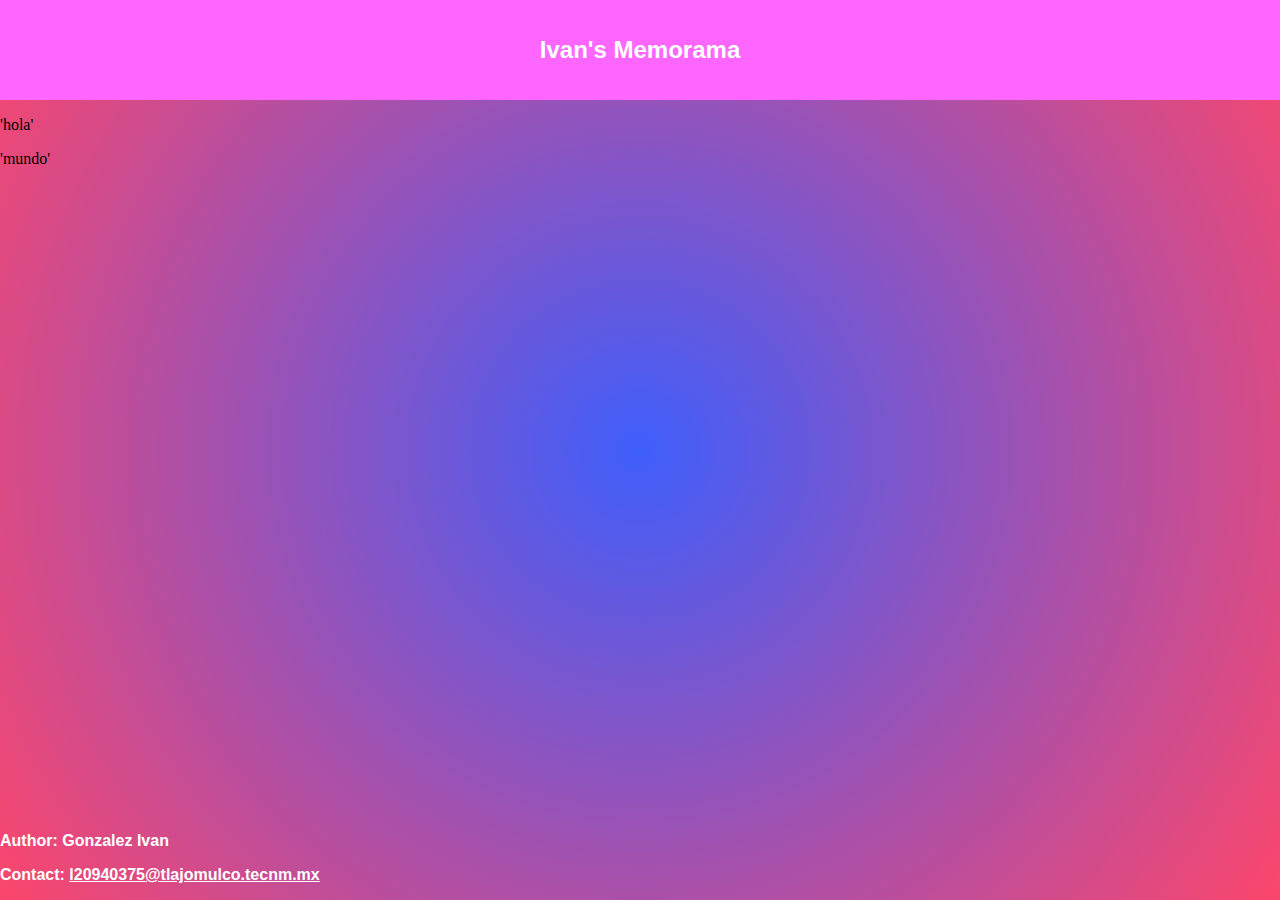
==== index.html @ 07ec3dbb "Cambios" ====
<!DOCTYPE html>
<html lang="en">
<head>
    <meta charset="UTF-8">
    <meta name="viewport" content="width=device-width, initial-scale=1.0">
    <title>Proyecto de memorama</title>
    <link rel="stylesheet" href="style.css">
    <link rel="stylesheet" href="https://cdnjs.cloudflare.com/ajax/libs/font-awesome/6.4.2/css/all.min.css" integrity="sha512-z3gLpd7yknf1YoNbCzqRKc4qyor8gaKU1qmn+CShxbuBusANI9QpRohGBreCFkKxLhei6S9CQXFEbbKuqLg0DA==" crossorigin="anonymous" referrerpolicy="no-referrer">
    <link rel="stylesheet" href="https://cdn.jsdelivr.net/npm/bootstrap@5.2.3/dist/css/bootstrap.min.css" integrity="sha384-rbsA2VBKQhggwzxH7pPCaAqO46MgnOM80zW1RWuH61DGLwZJEdK2Kadq2F9CUG65" crossorigin="anonymous">
</head>
<body>
    <header>
        <div id="cabecera">
            <div id="title-cabecera">
                <p id="">
                    Ivan's Memorama
                </p>
            </div>
        </div>
    </header>
    <main>
        <div class="container">
            <div id="game-board"></div>
        </div>
        <div class="container">
            <div class="row">
                <div class="col-3">
                    <p>'hola'</p>
                </div>
                <div class="col-3">
                    <p>'mundo'</p>
                </div>
            </div>
        </div>
    </main>
    <footer>
        <p>Author: Gonzalez Ivan</p>
        <p>Contact: <a href="mailto:l20940375@tlajomulco.tecnm.mx">l20940375@tlajomulco.tecnm.mx</a></p>
    </footer>
    <script src="script.js"></script>
    <script src="https://cdn.jsdelivr.net/npm/bootstrap@5.2.3/dist/js/bootstrap.min.js" integrity="sha384-cuYeSxntonz0PPNlHhBs68uyIAVpIIOZZ5JqeqvYYIcEL727kskC66kF92t6Xl2V" crossorigin="anonymous"></script>
</body>
</html>
---- style.css ----
body {
    margin: 0;
    background: rgb(63,94,251);
    background: radial-gradient(circle, rgba(63,94,251,1) 0%, rgba(252,70,107,1) 100%);
    display: flex;
    flex-direction: column;
    min-height: 100vh;
}

#container {
    width: fit-content;
    padding: 1.5em;
    margin: 0 auto;
    text-align: center;
    color: white;
    font-family: Verdana, Geneva, Tahoma, sans-serif;
    font-size: 16px;
}

#cabecera {
    background: #ff66ff;
    color: black;
    text-align: left;
    font-weight: bold;
    margin: 0;
    padding: 0.5em;
    font-family: Verdana, Geneva, Tahoma, sans-serif;
    font-size: 24px;
    color: white;
}

main {
    flex-grow: 1;
}

#title-cabecera {
    display: flex;
    align-items: center;
    justify-content: center;
}

#post{
    background: orange;
    padding: 1em;
}

footer {
    font-weight: bold;
    font-family: Verdana, Geneva, Tahoma, sans-serif;
    font-size: 16px;
    color: white;
}

footer a {
    font-family: Verdana, Geneva, Tahoma, sans-serif;
    font-size: 16px;
    color: white;
}

footer a:link { 
    color:white;
}

footer a:hover { 
    color: #ff66ff;
}

footer a:active { 
    color: red;
}

#game-board {
    display: flex;
    flex-wrap: wrap;
    justify-content: center;
}

.card {
    width: 100px;
    height: 120px;
    margin: 10px;
    border: 1px solid #ccc;
    cursor: pointer;
    transition: transform 0.3s ease-in-out; /* Agregar una transición suave cuando se voltea */
}

.card col3 img {
    width: 100%;
    height: 100%;
}

.card.flipped {
    transform: rotateY(180deg); /* Rotar la carta 180 grados al voltearla */
}
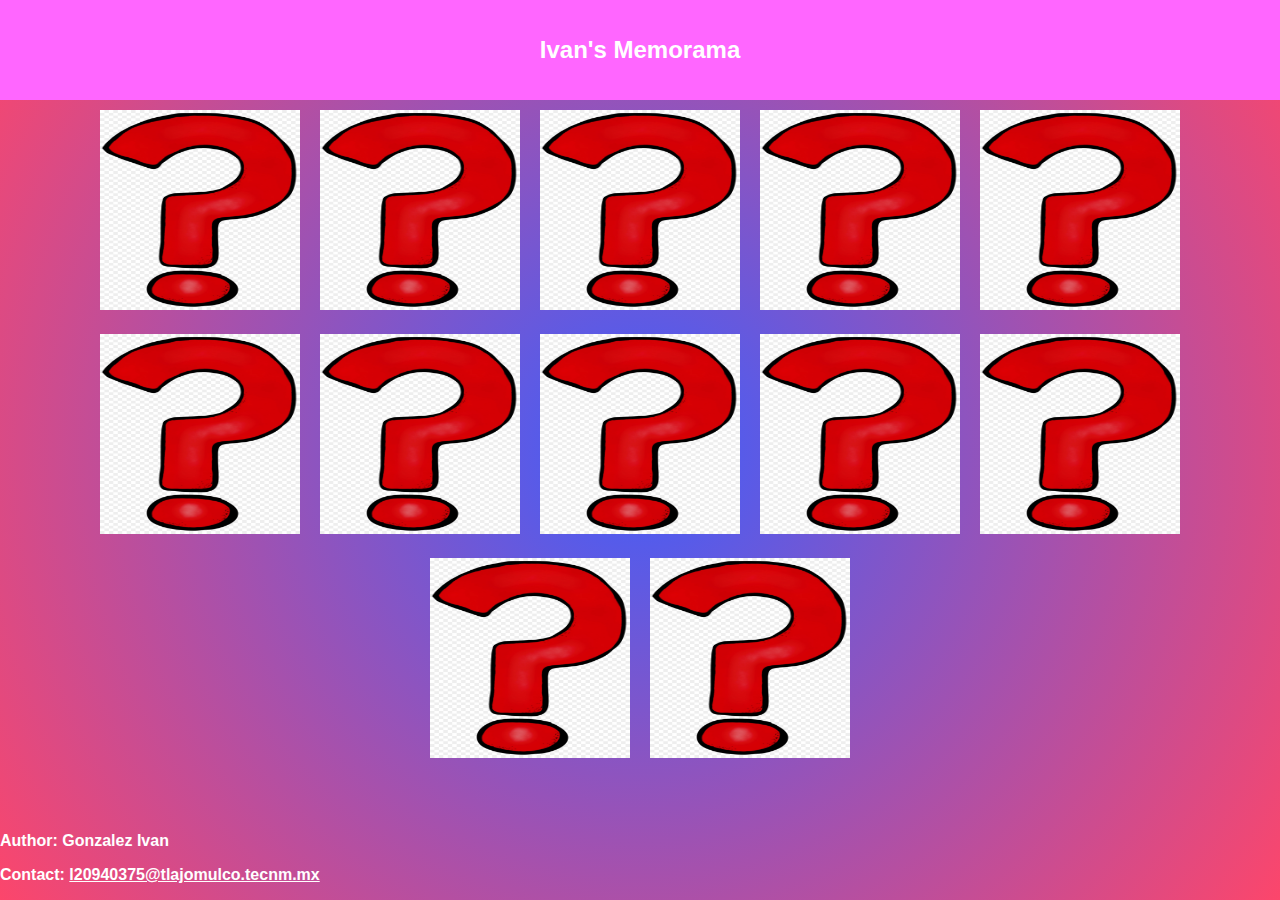
==== commit b4299546: "Cambios de nombre de funciones y acomodo de tarjetas" ====
--- a/index.html
+++ b/index.html
@@ -20,17 +20,7 @@
     </header>
     <main>
         <div class="container">
-            <div id="game-board"></div>
-        </div>
-        <div class="container">
-            <div class="row">
-                <div class="col-3">
-                    <p>'hola'</p>
-                </div>
-                <div class="col-3">
-                    <p>'mundo'</p>
-                </div>
-            </div>
+            <div id="tablero-juego"></div>
         </div>
     </main>
     <footer>
--- a/style.css
+++ b/style.css
@@ -69,26 +69,17 @@
     color: red;
 }
 
-#game-board {
+.row {
     display: flex;
     flex-wrap: wrap;
     justify-content: center;
+    padding: auto;
 }
 
-.card {
-    width: 100px;
-    height: 120px;
-    margin: 10px;
-    border: 1px solid #ccc;
-    cursor: pointer;
-    transition: transform 0.3s ease-in-out; /* Agregar una transición suave cuando se voltea */
+
+.cover{
+    position: relative;
+    width: 200px;
+    height: 200px;
+    padding: 10px;
 }
-
-.card col3 img {
-    width: 100%;
-    height: 100%;
-}
-
-.card.flipped {
-    transform: rotateY(180deg); /* Rotar la carta 180 grados al voltearla */
-}
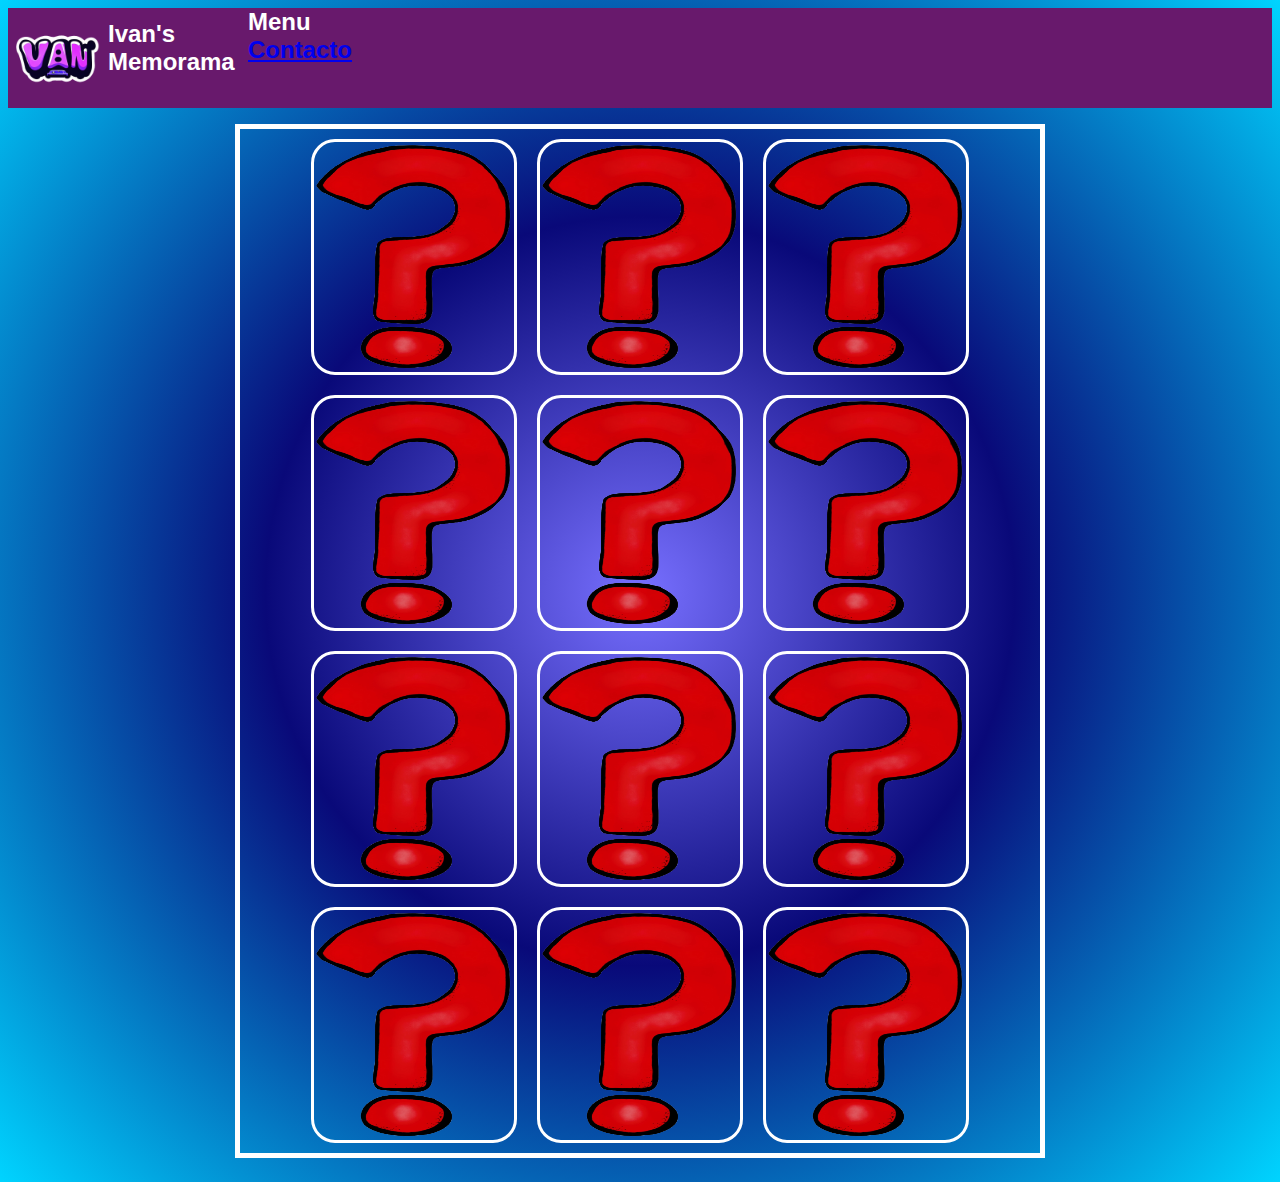
==== commit c3dad421: "Cambios de diseño" ====
--- a/index.html
+++ b/index.html
@@ -11,22 +11,19 @@
 <body>
     <header>
         <div id="cabecera">
-            <div id="title-cabecera">
-                <p id="">
-                    Ivan's Memorama
-                </p>
+            <div class="title-cabecera">
+                <img class="logo" src="img/van.png" alt="van">
+                <label class="titulo">Ivan's Memorama</label>
+            </div>
+            <div class="panel">
+                <label for="" class="menu" >Menu</label>
+                <label for="" class="contact"><a href="mailto:l20940375@tlajomulco.tecnm.mx">Contacto</a></label>
             </div>
         </div>
     </header>
-    <main>
-        <div class="container">
-            <div id="tablero-juego"></div>
-        </div>
-    </main>
-    <footer>
-        <p>Author: Gonzalez Ivan</p>
-        <p>Contact: <a href="mailto:l20940375@tlajomulco.tecnm.mx">l20940375@tlajomulco.tecnm.mx</a></p>
-    </footer>
+    <div class="container">
+        <div id="tablero-juego"></div>
+    </div>
     <script src="script.js"></script>
     <script src="https://cdn.jsdelivr.net/npm/bootstrap@5.2.3/dist/js/bootstrap.min.js" integrity="sha384-cuYeSxntonz0PPNlHhBs68uyIAVpIIOZZ5JqeqvYYIcEL727kskC66kF92t6Xl2V" crossorigin="anonymous"></script>
 </body>
--- a/style.css
+++ b/style.css
@@ -1,72 +1,59 @@
 body {
-    margin: 0;
-    background: rgb(63,94,251);
-    background: radial-gradient(circle, rgba(63,94,251,1) 0%, rgba(252,70,107,1) 100%);
-    display: flex;
-    flex-direction: column;
-    min-height: 100vh;
-}
-
-#container {
-    width: fit-content;
-    padding: 1.5em;
-    margin: 0 auto;
-    text-align: center;
-    color: white;
-    font-family: Verdana, Geneva, Tahoma, sans-serif;
-    font-size: 16px;
+    background: rgb(119,111,255);
+    background: -moz-radial-gradient(circle, rgba(119,111,255,1) 0%, rgba(9,9,121,1) 43%, rgba(0,212,255,1) 100%);
+    background: -webkit-radial-gradient(circle, rgba(119,111,255,1) 0%, rgba(9,9,121,1) 43%, rgba(0,212,255,1) 100%);
+    background: radial-gradient(circle, rgba(119,111,255,1) 0%, rgba(9,9,121,1) 43%, rgba(0,212,255,1) 100%);
+    filter: progid:DXImageTransform.Microsoft.gradient(startColorstr="#776fff",endColorstr="#00d4ff",GradientType=1);
 }
 
 #cabecera {
-    background: #ff66ff;
+    background: #68196c;
     color: black;
     text-align: left;
     font-weight: bold;
     margin: 0;
-    padding: 0.5em;
     font-family: Verdana, Geneva, Tahoma, sans-serif;
     font-size: 24px;
     color: white;
+    display: flex;
+    max-height: 100px;
+    width: 100%;
 }
 
-main {
-    flex-grow: 1;
+.title-cabecera {
+    display: flex;
+    max-width: 15rem;
+    height: auto;
 }
 
-#title-cabecera {
-    display: flex;
-    align-items: center;
-    justify-content: center;
+.logo {
+    float: left;
+    height: 100px;
+    width: 100px;
 }
 
-#post{
-    background: orange;
-    padding: 1em;
+.titulo {
+    height: 100%;
+    padding-top: .5em;
 }
 
-footer {
-    font-weight: bold;
-    font-family: Verdana, Geneva, Tahoma, sans-serif;
-    font-size: 16px;
-    color: white;
+.panel{
+    max-width: 5rem;
 }
 
-footer a {
-    font-family: Verdana, Geneva, Tahoma, sans-serif;
-    font-size: 16px;
-    color: white;
+.container{
+    display: grid;
+    justify-content: center;
+    align-items: center;
 }
 
-footer a:link { 
-    color:white;
-}
-
-footer a:hover { 
-    color: #ff66ff;
-}
-
-footer a:active { 
-    color: red;
+#tablero-juego {
+    margin-top: 1em;
+    margin-bottom: 1em;
+    border: 5px solid #ffffff;
+    width: 50em;
+    height: auto;
+    flex-grow: 1;
 }
 
 .row {
@@ -76,10 +63,22 @@
     padding: auto;
 }
 
+.tarjeta{
+    display: flex;
+    justify-content: center;
+    align-items: center;
+}
 
 .cover{
+    border-radius: 1.5rem;
+    border: 3px solid #ffffff;
     position: relative;
     width: 200px;
-    height: 200px;
-    padding: 10px;
+    height: 230px;
+    margin: 10px;
 }
+
+.cover:hover{
+    width: 205px;
+    height: 235px;
+}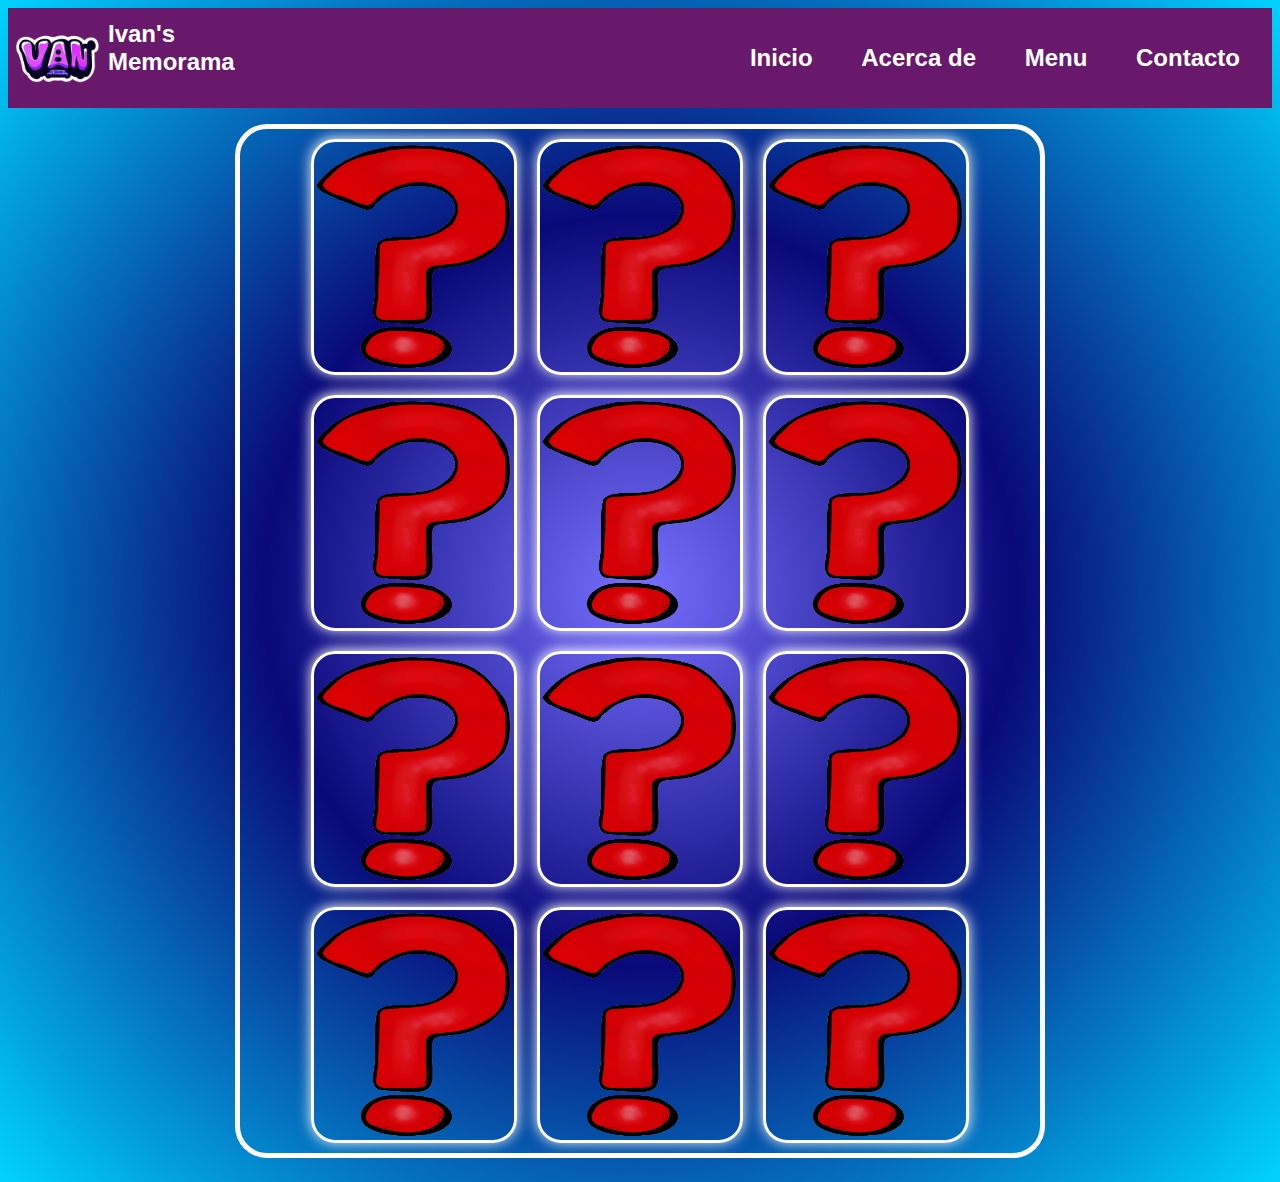
==== commit 92e14be7: "e relaizan cambios en el css, se garegan las imagenes y se coloca la funcionalidad de voltear las ta" ====
--- a/index.html
+++ b/index.html
@@ -16,8 +16,10 @@
                 <label class="titulo">Ivan's Memorama</label>
             </div>
             <div class="panel">
-                <label for="" class="menu" >Menu</label>
-                <label for="" class="contact"><a href="mailto:l20940375@tlajomulco.tecnm.mx">Contacto</a></label>
+                <label for="" class="home" ><i class="fa-solid fa-house"></i> Inicio</label>
+                <label for="" class="menu" ><i class="fa-solid fa-circle-info"></i>Acerca de</label>
+                <label for="" class="menu" ><i class="fa-solid fa-bars"></i>Menu</label>
+                <label for="" class="contact"><i class="fa-regular fa-envelope"></i>Contacto</label>
             </div>
         </div>
     </header>
--- a/style.css
+++ b/style.css
@@ -18,6 +18,9 @@
     display: flex;
     max-height: 100px;
     width: 100%;
+    display: flex;
+    align-items: center;
+    justify-content: space-between;
 }
 
 .title-cabecera {
@@ -38,7 +41,15 @@
 }
 
 .panel{
-    max-width: 5rem;
+    margin-right: 1rem;
+}
+
+.panel i{
+    margin: 5px;
+}
+
+.panel label{
+    margin: 1rem;
 }
 
 .container{
@@ -54,6 +65,7 @@
     width: 50em;
     height: auto;
     flex-grow: 1;
+    border-radius: 2rem;
 }
 
 .row {
@@ -76,9 +88,9 @@
     width: 200px;
     height: 230px;
     margin: 10px;
+    box-shadow: 0px -1px 14px 0px rgb(255, 255, 255);
 }
 
 .cover:hover{
-    width: 205px;
-    height: 235px;
+    box-shadow: none;
 }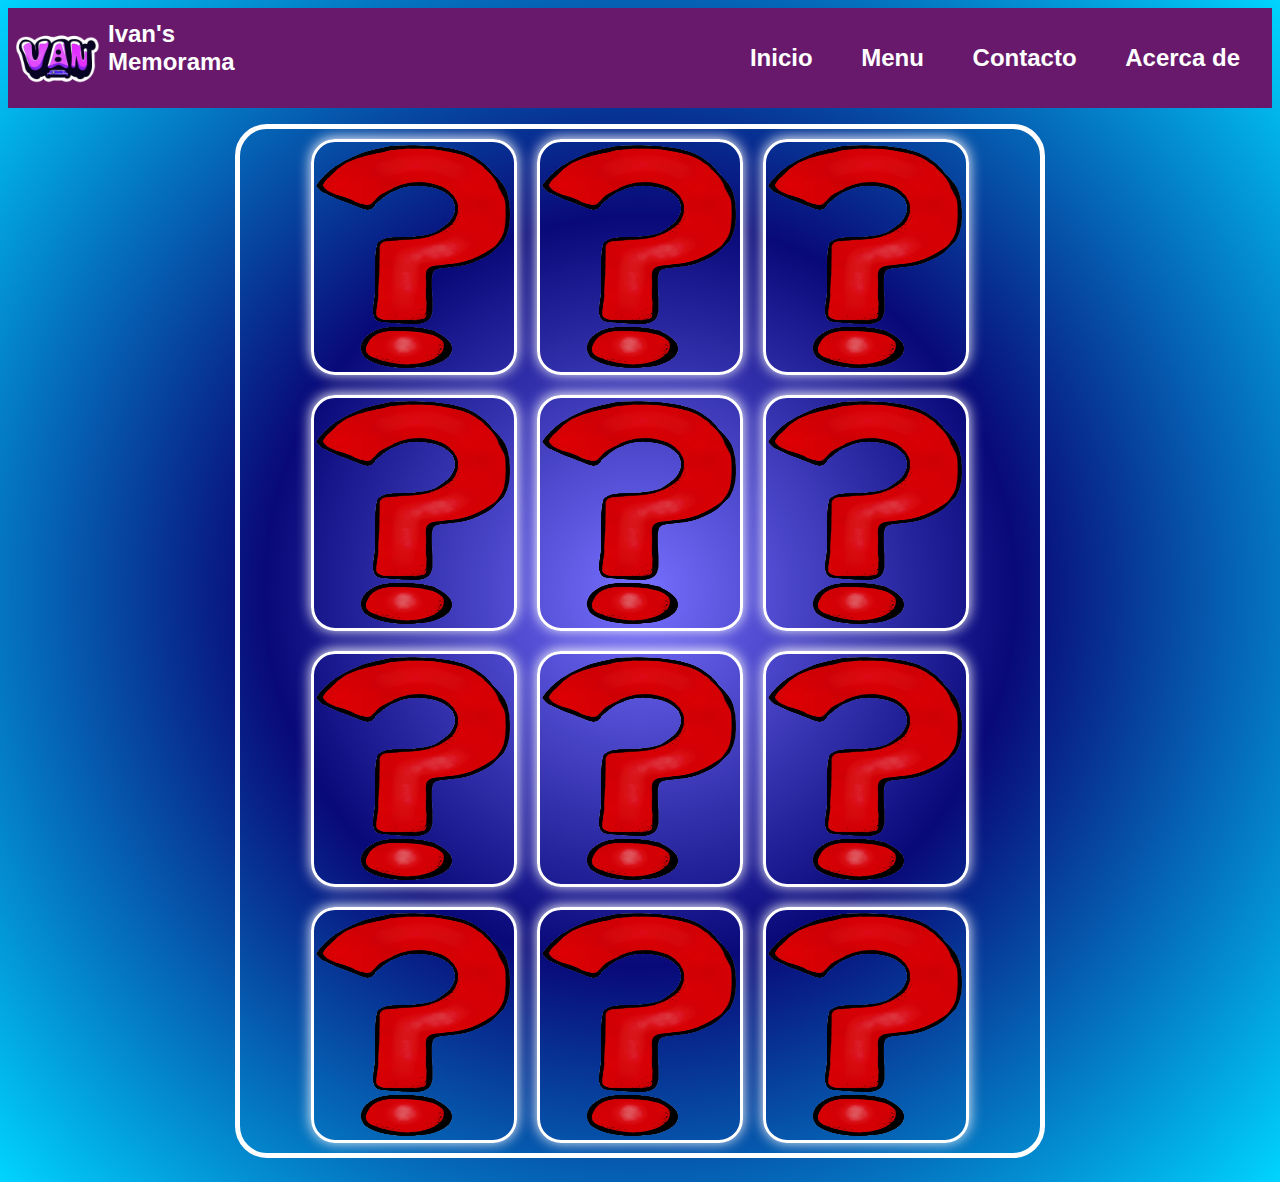
==== commit e5583569: "Cambio de posicion de ACERCA DE" ====
--- a/index.html
+++ b/index.html
@@ -17,9 +17,9 @@
             </div>
             <div class="panel">
                 <label for="" class="home" ><i class="fa-solid fa-house"></i> Inicio</label>
-                <label for="" class="menu" ><i class="fa-solid fa-circle-info"></i>Acerca de</label>
                 <label for="" class="menu" ><i class="fa-solid fa-bars"></i>Menu</label>
                 <label for="" class="contact"><i class="fa-regular fa-envelope"></i>Contacto</label>
+                <label for="" class="menu" ><i class="fa-solid fa-circle-info"></i>Acerca de</label>
             </div>
         </div>
     </header>
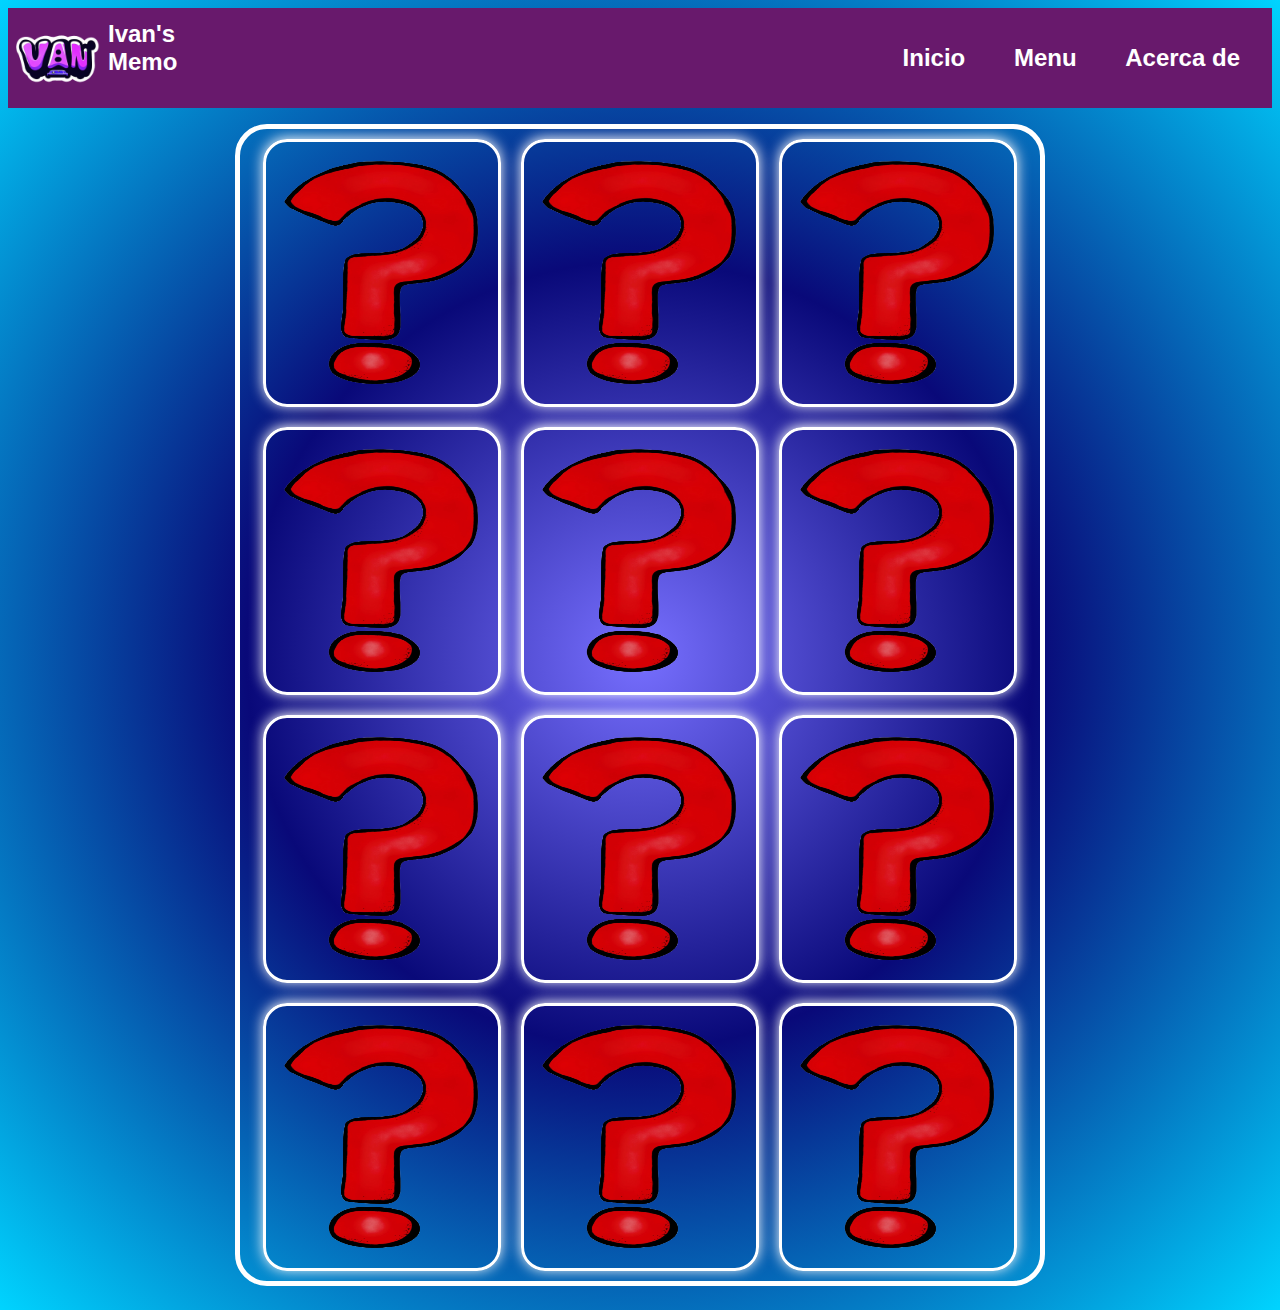
==== commit ec28bc63: "Funcionalidad de comparacion con JS" ====
--- a/index.html
+++ b/index.html
@@ -13,12 +13,11 @@
         <div id="cabecera">
             <div class="title-cabecera">
                 <img class="logo" src="img/van.png" alt="van">
-                <label class="titulo">Ivan's Memorama</label>
+                <label class="titulo">Ivan's Memo</label>
             </div>
             <div class="panel">
                 <label for="" class="home" ><i class="fa-solid fa-house"></i> Inicio</label>
                 <label for="" class="menu" ><i class="fa-solid fa-bars"></i>Menu</label>
-                <label for="" class="contact"><i class="fa-regular fa-envelope"></i>Contacto</label>
                 <label for="" class="menu" ><i class="fa-solid fa-circle-info"></i>Acerca de</label>
             </div>
         </div>
--- a/style.css
+++ b/style.css
@@ -82,6 +82,7 @@
 }
 
 .cover{
+    padding: 1rem;
     border-radius: 1.5rem;
     border: 3px solid #ffffff;
     position: relative;
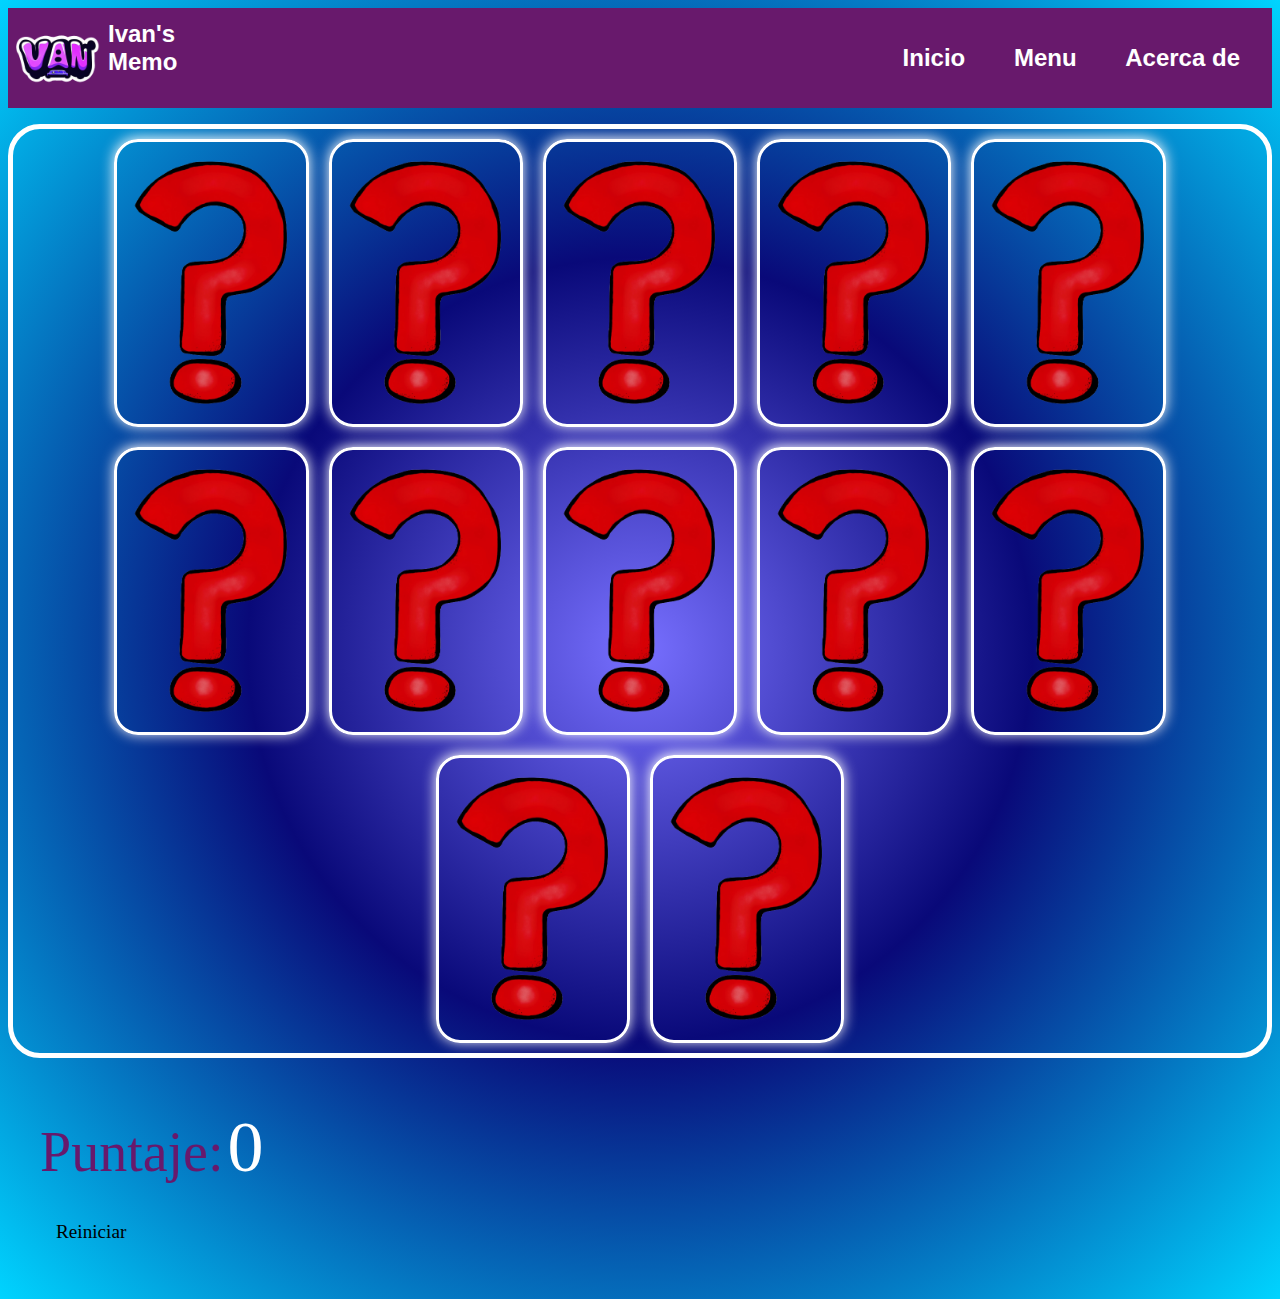
==== commit 509039fd: "Cambios en el funcionamiento del JS" ====
--- a/index.html
+++ b/index.html
@@ -22,8 +22,15 @@
             </div>
         </div>
     </header>
-    <div class="container">
-        <div id="tablero-juego"></div>
+    <div class="mx-5 p-1 d-flex justify-content-center align-items-center">
+        <div class="" id="tablero-juego"></div>
+        <div class="m-5 bg-light bg-opacity-50 rounded-5 d-flex flex-column justify-content-center align-items-center" id="puntaje">
+            <label class="fw-bold">Puntaje:</label>
+            <span id="puntos" class="fw-bold">0</span>
+            <div id="btn-reiniciar" class="badge bg-primary text-wrap d-flex justify-content-center align-items-center" style="width: 6rem;">
+                Reiniciar
+              </div>
+        </div>
     </div>
     <script src="script.js"></script>
     <script src="https://cdn.jsdelivr.net/npm/bootstrap@5.2.3/dist/js/bootstrap.min.js" integrity="sha384-cuYeSxntonz0PPNlHhBs68uyIAVpIIOZZ5JqeqvYYIcEL727kskC66kF92t6Xl2V" crossorigin="anonymous"></script>
--- a/style.css
+++ b/style.css
@@ -52,20 +52,15 @@
     margin: 1rem;
 }
 
-.container{
-    display: grid;
-    justify-content: center;
-    align-items: center;
-}
-
 #tablero-juego {
     margin-top: 1em;
     margin-bottom: 1em;
     border: 5px solid #ffffff;
-    width: 50em;
     height: auto;
     flex-grow: 1;
     border-radius: 2rem;
+    width: fit-content;  
+    object-fit: fill;
 }
 
 .row {
@@ -76,6 +71,9 @@
 }
 
 .tarjeta{
+    margin: 0;
+    width: fit-content;
+    height: fit-content;
     display: flex;
     justify-content: center;
     align-items: center;
@@ -86,12 +84,38 @@
     border-radius: 1.5rem;
     border: 3px solid #ffffff;
     position: relative;
-    width: 200px;
-    height: 230px;
+    width: fit-content;
+    height: 250px;
     margin: 10px;
     box-shadow: 0px -1px 14px 0px rgb(255, 255, 255);
 }
 
 .cover:hover{
     box-shadow: none;
-}+}
+
+#puntaje{
+    padding: 2rem;
+    height: fit-content;
+    width: 25rem;
+}
+
+#puntaje label{
+    font-size: 56px;
+    color: #68196c;
+}
+
+#puntaje span{
+    font-size: 72px;
+    color: white;
+}
+
+#btn-reiniciar{
+    margin-top: 1rem;
+    padding: 1rem;
+    cursor: pointer;
+    width: fit-content;
+    height: fit-content;
+    font-size: larger;
+}
+
